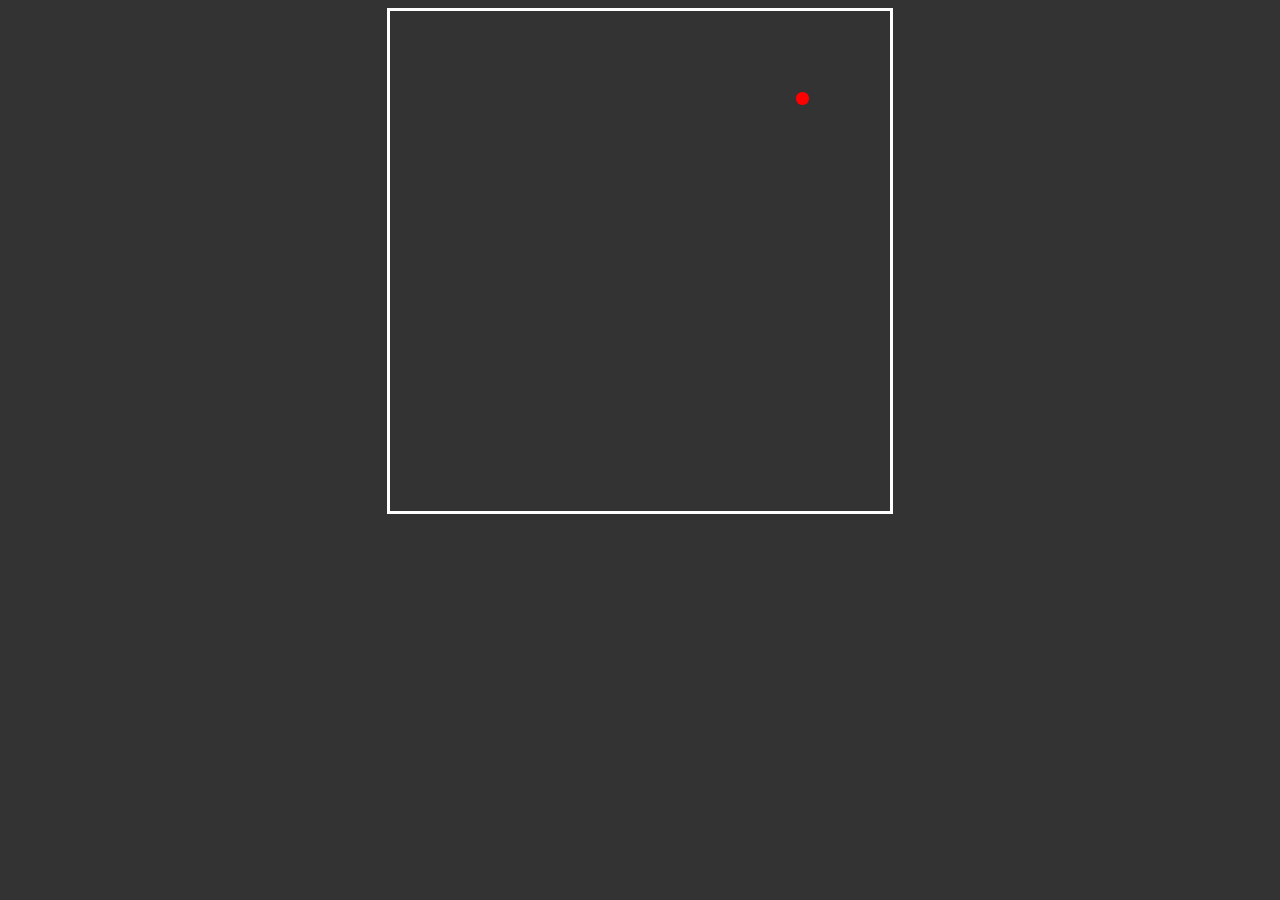
==== index.html @ 8b900563 "back up from this version, test of auto generate snake" ====
<!DOCTYPE html>
<html lang="en">

<head>
  <meta charset="UTF-8">
  <meta name="viewport" content="width=device-width, initial-scale=1.0">
  <link rel="stylesheet" href="style.css">
  <script defer src="script.js"></script>
  <title>Snake Game</title>
</head>

<body>
  <div class="grid">
    <div id="snake" class="">
    </div>
    <div class="food">

    </div>
  </div>
</body>

</html>
---- style.css ----
body {
  background-color: #333;
  color: white;
  display: flex;
  justify-content: center;
  align-items: center;
}

.grid {
  display: inline-grid;
  grid-template-columns: repeat(20, 25px [col-start]);
  grid-template-rows: repeat(20, 25px [row-start]);
  border: 3px solid white;
}

.start-position {
  grid-area: 1 / 1;
}

.snake-default {
  justify-self: center;
  align-self: center;
  background-color: lightgreen;
  width: 100%;
  height: 100%;
  border-radius: 50%;
  border: 3px black solid;
}

.food {
  justify-self: center;
  align-self: center;
  background-color: red;
  width: 50%;
  height: 50%;
  border-radius: 50%;
  display: none;
}
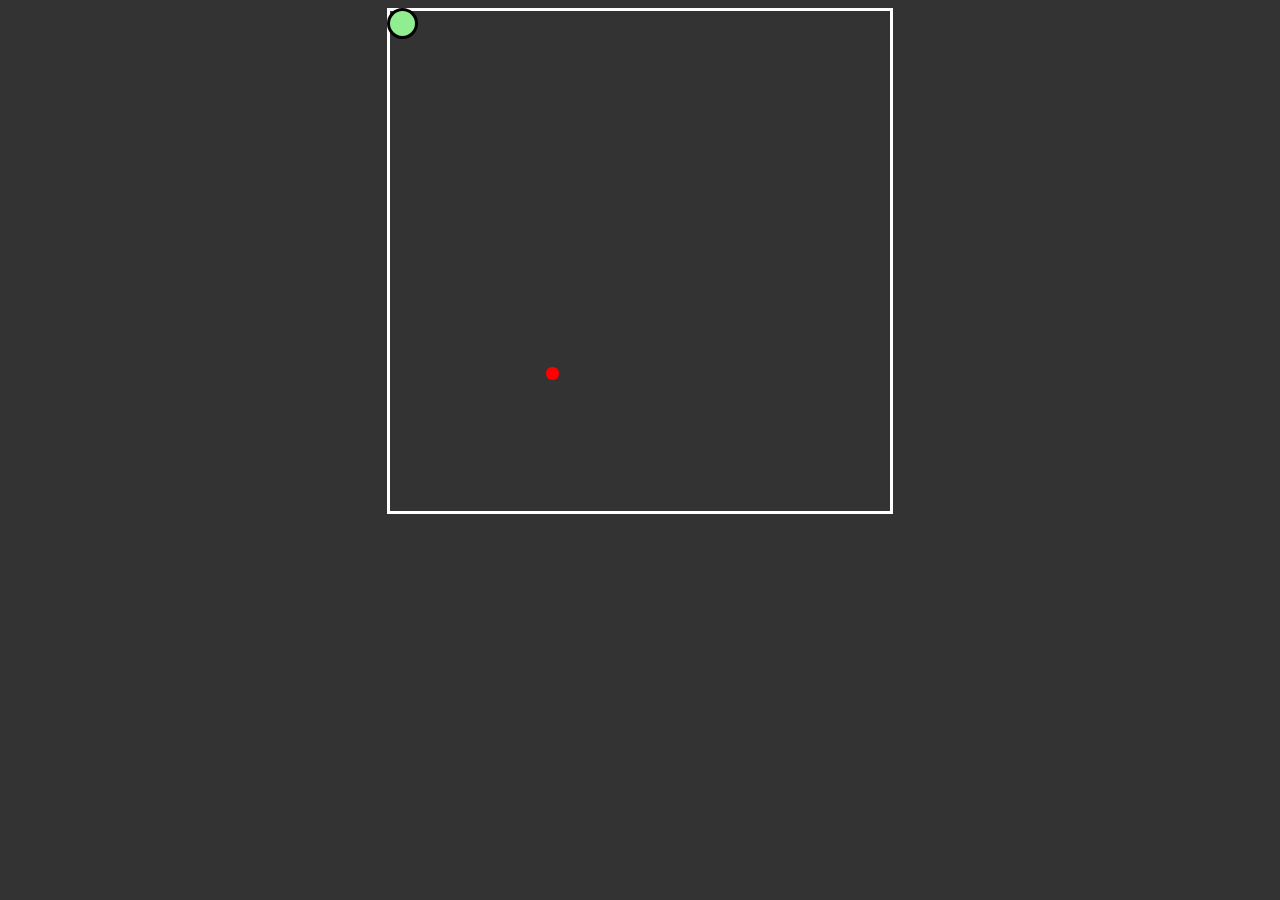
==== commit 92ba9567: "snake grows but its not as expected" ====
--- a/index.html
+++ b/index.html
@@ -11,8 +11,7 @@
 
 <body>
   <div class="grid">
-    <div id="snake" class="">
-    </div>
+    <!-- <div id="snake" class=""></div> -->
     <div class="food">
 
     </div>
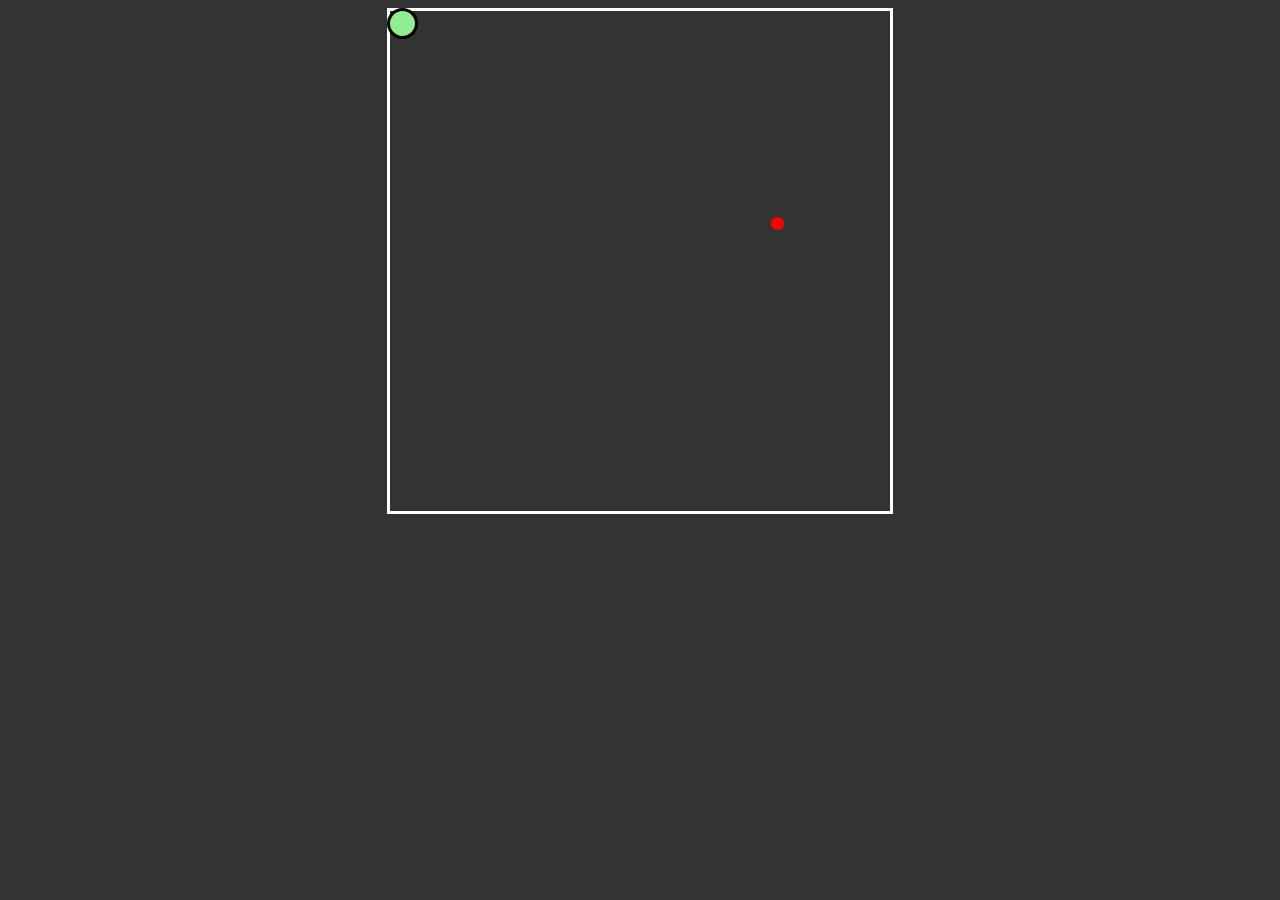
==== commit dc76059f: "snake growing and moving properly" ====
--- a/index.html
+++ b/index.html
@@ -11,10 +11,7 @@
 
 <body>
   <div class="grid">
-    <!-- <div id="snake" class=""></div> -->
-    <div class="food">
-
-    </div>
+    <div class="food"></div>
   </div>
 </body>
 
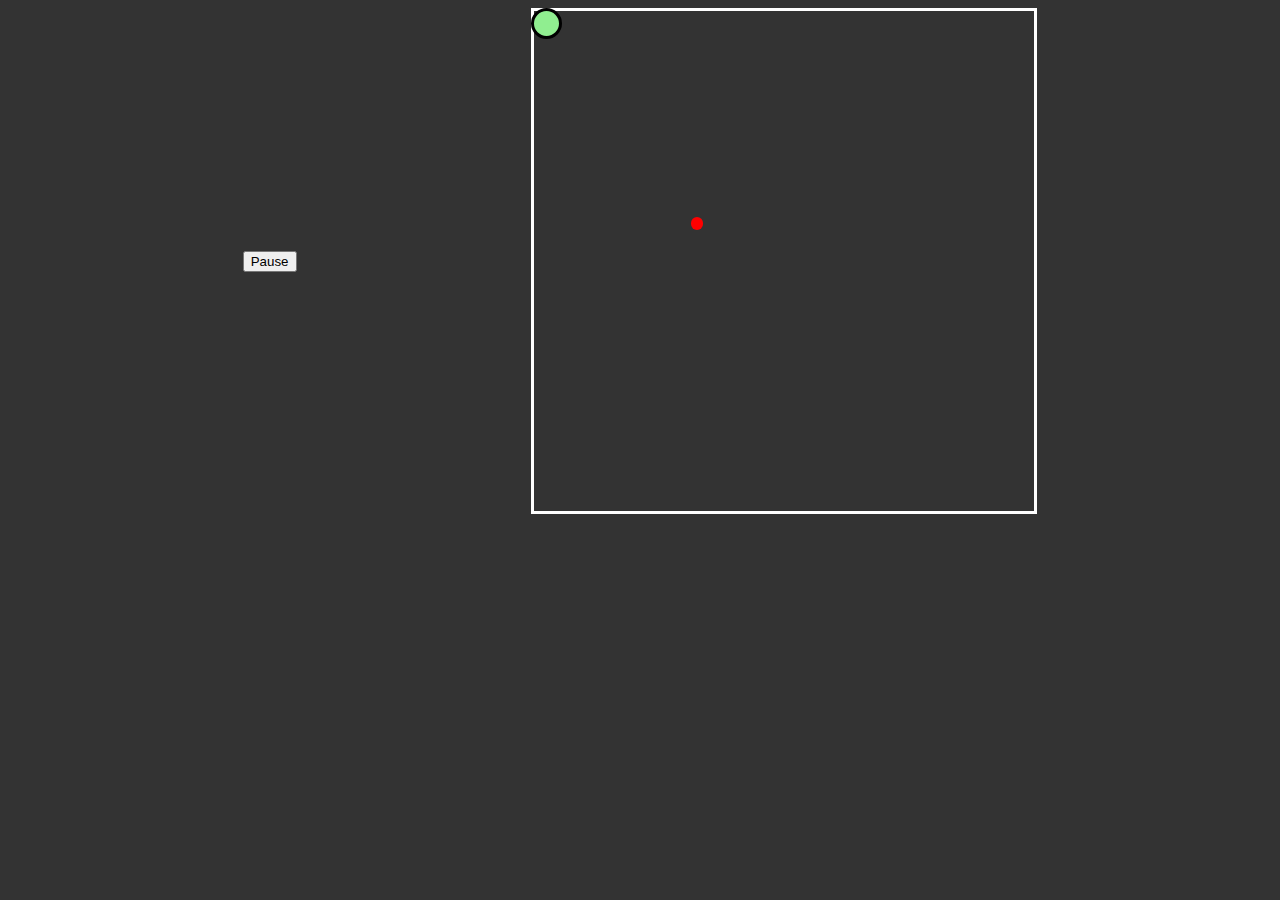
==== commit fcd8a02c: "add pause button" ====
--- a/index.html
+++ b/index.html
@@ -10,6 +10,7 @@
 </head>
 
 <body>
+  <button>Pause</button>
   <div class="grid">
     <div class="food"></div>
   </div>
--- a/style.css
+++ b/style.css
@@ -2,7 +2,7 @@
   background-color: #333;
   color: white;
   display: flex;
-  justify-content: center;
+  justify-content: space-evenly;
   align-items: center;
 }
 
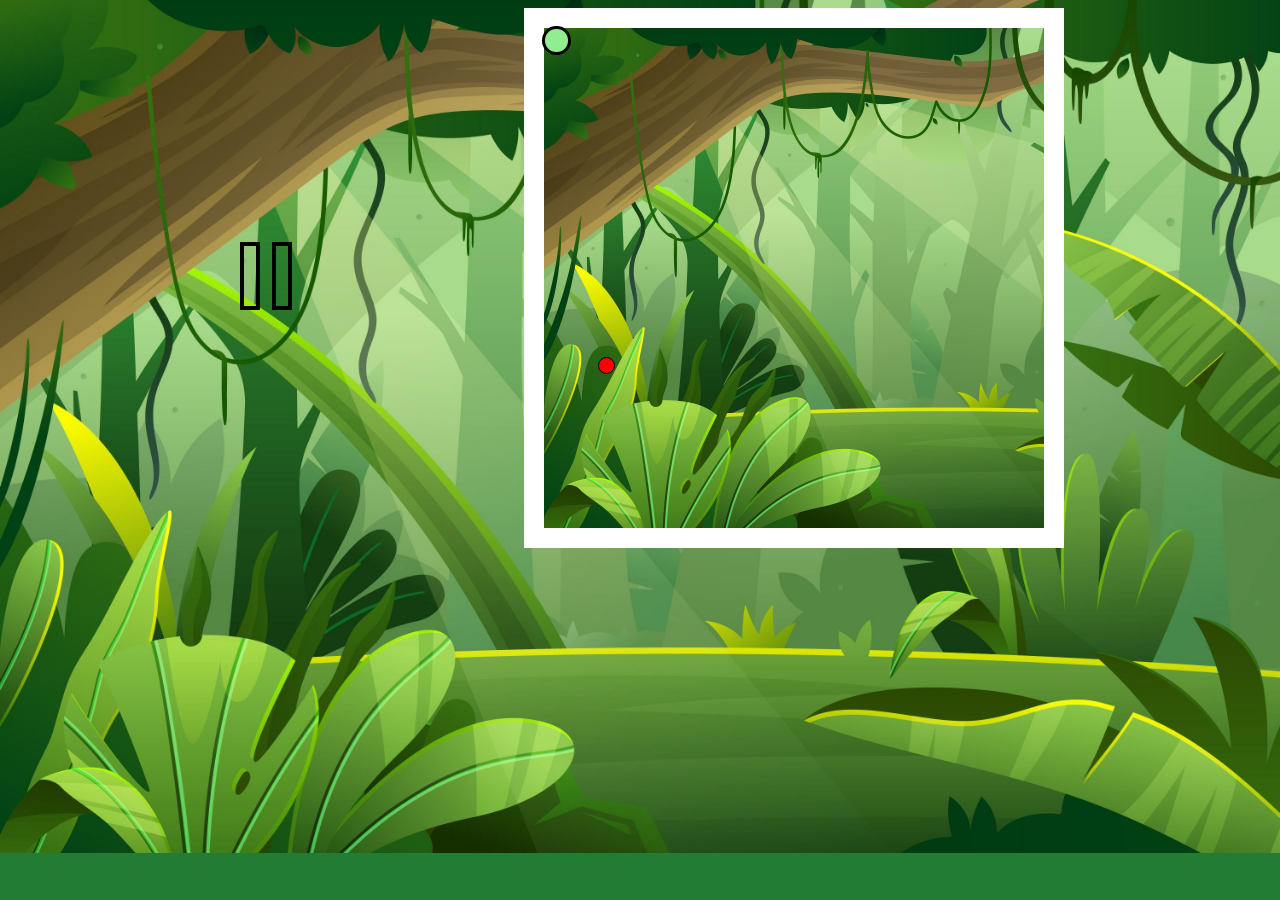
==== commit cce0e362: "more styling" ====
--- a/index.html
+++ b/index.html
@@ -9,8 +9,10 @@
   <title>Snake Game</title>
 </head>
 
-<body>
-  <button>Pause</button>
+<body class="game-body">
+  <div id="pause-play">
+    <img id="pause-game" src="pause.png" alt="Pause"><img id="play-game" src="play.png" alt="Play">
+  </div>
   <div class="grid">
     <div class="food"></div>
   </div>
--- a/style.css
+++ b/style.css
@@ -1,16 +1,79 @@
 body {
-  background-color: #333;
+  background-color: #237C34;
   color: white;
   display: flex;
   justify-content: space-evenly;
   align-items: center;
 }
 
+ul {
+  list-style-type: none;
+}
+
+#play-game {
+  display: none;
+}
+
+/* rgba(28, 190, 11, 0.58) */
+
+.instructions-body {
+  background-image: url("jungle.jpg");
+  background-repeat: no-repeat;
+  background-size: cover;
+}
+
+.snakeImg {
+  width : 60%;
+}
+
+.wasd {
+  width: 40%;
+}
+
+.li-wasd {
+  display: flex;
+  align-items: center;
+  justify-content: space-between;
+}
+
+.logo {
+  display: flex;
+  flex-direction: column;
+  align-items: center;
+  justify-content: space-evenly;
+}
+
+.instructions {
+  margin-top: 100px;
+  width: 50%;
+  display: flex;
+  padding-top: 100px;
+  background-color: rgba(28, 190, 11, 0.20);
+  border: 10px solid rgba(28, 190, 11, 1);
+  padding: 20px;
+  color: black;
+}
+
+.pause {
+  display: flex;
+  align-items: center;
+  justify-content: space-between;
+}
+
+.game-body {
+  background-image: url("jungle.jpg");
+  background-repeat: no-repeat;
+  background-size: cover;
+}
+
 .grid {
   display: inline-grid;
   grid-template-columns: repeat(20, 25px [col-start]);
   grid-template-rows: repeat(20, 25px [row-start]);
-  border: 3px solid white;
+  border: 20px solid white;
+  background-image: url("jungle.jpg");
+  background-repeat: no-repeat;
+  background-size: cover;
 }
 
 .start-position {
@@ -21,8 +84,8 @@
   justify-self: center;
   align-self: center;
   background-color: lightgreen;
-  width: 100%;
-  height: 100%;
+  width: 90%;
+  height: 90%;
   border-radius: 50%;
   border: 3px black solid;
 }
@@ -31,8 +94,9 @@
   justify-self: center;
   align-self: center;
   background-color: red;
-  width: 50%;
-  height: 50%;
+  width: 60%;
+  height: 60%;
   border-radius: 50%;
+  border: 1px black solid;
   display: none;
 }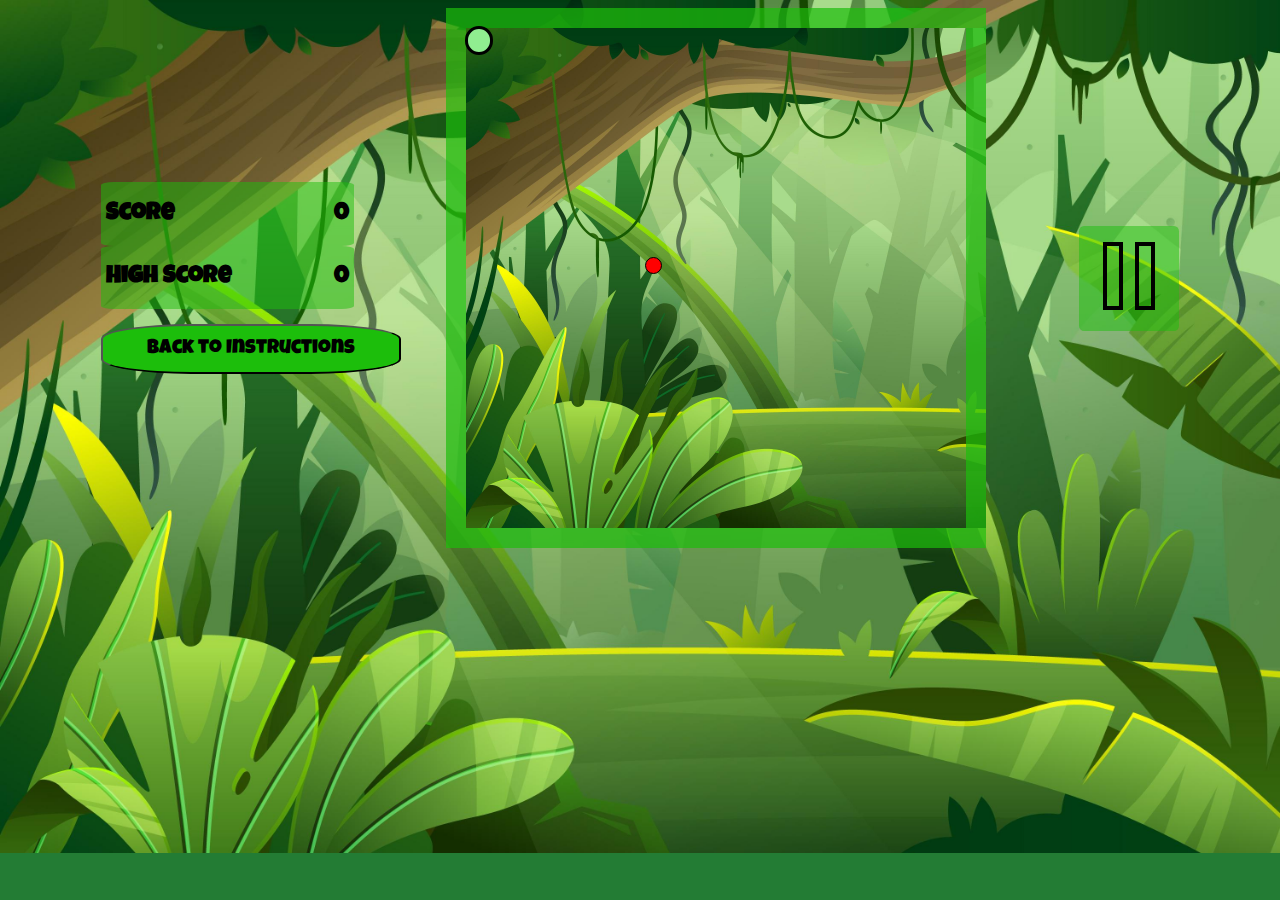
==== commit 7423e619: "design is done, dark mode remains" ====
--- a/index.html
+++ b/index.html
@@ -10,12 +10,29 @@
 </head>
 
 <body class="game-body">
+  <div class="score-board">
+    <div class="score">
+      <h2 class="score-label">Score</h2>
+      <h2 id="score-count" class="score-label">0</h2>
+    </div>
+    <div class="high-score">
+      <h2 class="score-label">High Score</h2>
+      <h2 id="high-score-count" class="score-label">0</h2>
+    </div>
+    <a href="instructions.html"><button class="return-instructions">Back to Instructions</button></a>
+  </div>
+  <div class="grid">
+    <div class="food"></div>
+    <div class="restart-msg">
+      <h2>You Crashed!</h2>
+      <button class="restart-btn">Restart</button>
+    </div>
+  </div>
   <div id="pause-play">
     <img id="pause-game" src="pause.png" alt="Pause"><img id="play-game" src="play.png" alt="Play">
   </div>
-  <div class="grid">
-    <div class="food"></div>
-  </div>
+
+
 </body>
 
 </html>--- a/style.css
+++ b/style.css
@@ -1,9 +1,11 @@
+@import url('https://fonts.googleapis.com/css2?family=Luckiest+Guy&display=swap');
+
 body {
   background-color: #237C34;
-  color: white;
   display: flex;
   justify-content: space-evenly;
   align-items: center;
+  font-family: 'Luckiest Guy', cursive;
 }
 
 ul {
@@ -14,12 +16,87 @@
   display: none;
 }
 
-/* rgba(28, 190, 11, 0.58) */
+#pause-play {
+  background-color: rgba(28, 190, 11, .5);
+  border-radius: 5%;
+}
+
+.restart-msg {
+  background-color: rgba(28, 190, 11, .5);
+  grid-area: 7 / 7 / 12 / 15;
+  border: rgba(28, 190, 11, 1) solid 5px;
+  border-radius: 30%;
+  display: flex;
+  flex-direction: column;
+  align-items: center;
+  display: none;
+  z-index: 1;
+}
+
+.restart-msg h2 {
+  text-align: center;
+}
+
+.restart-btn {
+  font-family: 'Luckiest Guy', cursive;
+  width: 130px;
+  height: 50px;
+  border-radius: 30%;
+  background-color: rgba(28, 190, 11, 1);
+  font-size: 24px;
+}
+
+.score-label {
+  display: inline;
+}
+
+.score, .high-score {
+  display: flex;
+  justify-content: space-between;
+  background-color: rgba(28, 190, 11, 0.5);
+  padding: 0 5px;
+  border-radius: 5%;
+}
+
+.score-board {
+  text-align: left;
+  display: flex;
+  flex-direction: column;
+  justify-content: space-around;
+  width: 20%;
+}
+
+.return-instructions {
+  font-family: 'Luckiest Guy', cursive;
+  width: 300.64px;
+  height: 50px;
+  border-radius: 30%;
+  background-color: rgba(28, 190, 11, 1);
+  font-size: 20px;
+  margin-top: 15px;
+}
+
+.start-button {
+  font-family: 'Luckiest Guy', cursive;
+  width: 150px;
+  height: 50px;
+  border-radius: 30%;
+  background-color: rgba(28, 190, 11, 1);
+  font-size: 35px;
+}
+
+.game-title {
+  font-size: 40px;
+  color: white;
+}
 
 .instructions-body {
+  /* background-image: url("snake_night2.jpg"); */
   background-image: url("jungle.jpg");
   background-repeat: no-repeat;
   background-size: cover;
+  flex-direction: column;
+  /* filter: grayscale(100%); */
 }
 
 .snakeImg {
@@ -44,7 +121,6 @@
 }
 
 .instructions {
-  margin-top: 100px;
   width: 50%;
   display: flex;
   padding-top: 100px;
@@ -52,6 +128,7 @@
   border: 10px solid rgba(28, 190, 11, 1);
   padding: 20px;
   color: black;
+  font-weight: bold;
 }
 
 .pause {
@@ -70,7 +147,7 @@
   display: inline-grid;
   grid-template-columns: repeat(20, 25px [col-start]);
   grid-template-rows: repeat(20, 25px [row-start]);
-  border: 20px solid white;
+  border: 20px solid rgba(28, 190, 11, .7);;
   background-image: url("jungle.jpg");
   background-repeat: no-repeat;
   background-size: cover;
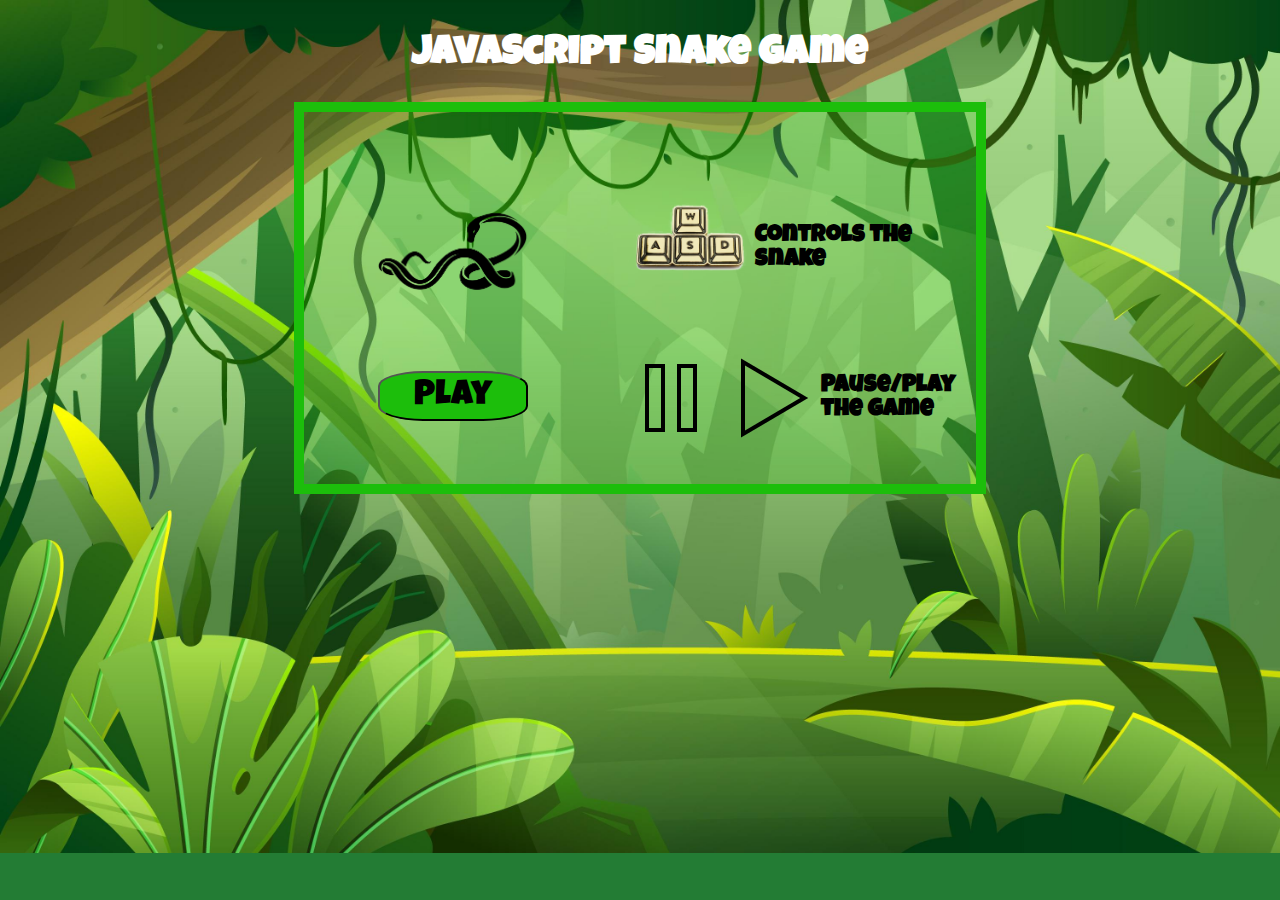
==== commit 99f8641d: "pages rename" ====
--- a/index.html
+++ b/index.html
@@ -5,34 +5,30 @@
   <meta charset="UTF-8">
   <meta name="viewport" content="width=device-width, initial-scale=1.0">
   <link rel="stylesheet" href="style.css">
-  <script defer src="script.js"></script>
-  <title>Snake Game</title>
+  <title>Instructions</title>
 </head>
 
-<body class="game-body">
-  <div class="score-board">
-    <div class="score">
-      <h2 class="score-label">Score</h2>
-      <h2 id="score-count" class="score-label">0</h2>
+<body class="instructions-body">
+  <h1 class="game-title">JavaScript Snake game</h1>
+  <div class="instructions">
+    <div class="logo">
+      <img class="snakeImg" src="snake2.png" alt="SNAKE">
+      <a href="game.html"><button class="start-button">Play</button></a>
     </div>
-    <div class="high-score">
-      <h2 class="score-label">High Score</h2>
-      <h2 id="high-score-count" class="score-label">0</h2>
-    </div>
-    <a href="instructions.html"><button class="return-instructions">Back to Instructions</button></a>
-  </div>
-  <div class="grid">
-    <div class="food"></div>
-    <div class="restart-msg">
-      <h2>You Crashed!</h2>
-      <button class="restart-btn">Restart</button>
+    <div class="controls">
+      <ul>
+        <li class="li-wasd">
+          <img class="wasd" src="WASDKeys.png" alt="WASD">
+          <h2>Controls the snake</h2>
+        </li>
+        <li class="pause">
+          <img id="pause-button" src="pause.png" alt="Pause">
+          <img id="play-button" src="play.png" alt="Play">
+          <h2>Pause/Play the game</h2>
+        </li>
+      </ul>
     </div>
   </div>
-  <div id="pause-play">
-    <img id="pause-game" src="pause.png" alt="Pause"><img id="play-game" src="play.png" alt="Play">
-  </div>
-
-
 </body>
 
 </html>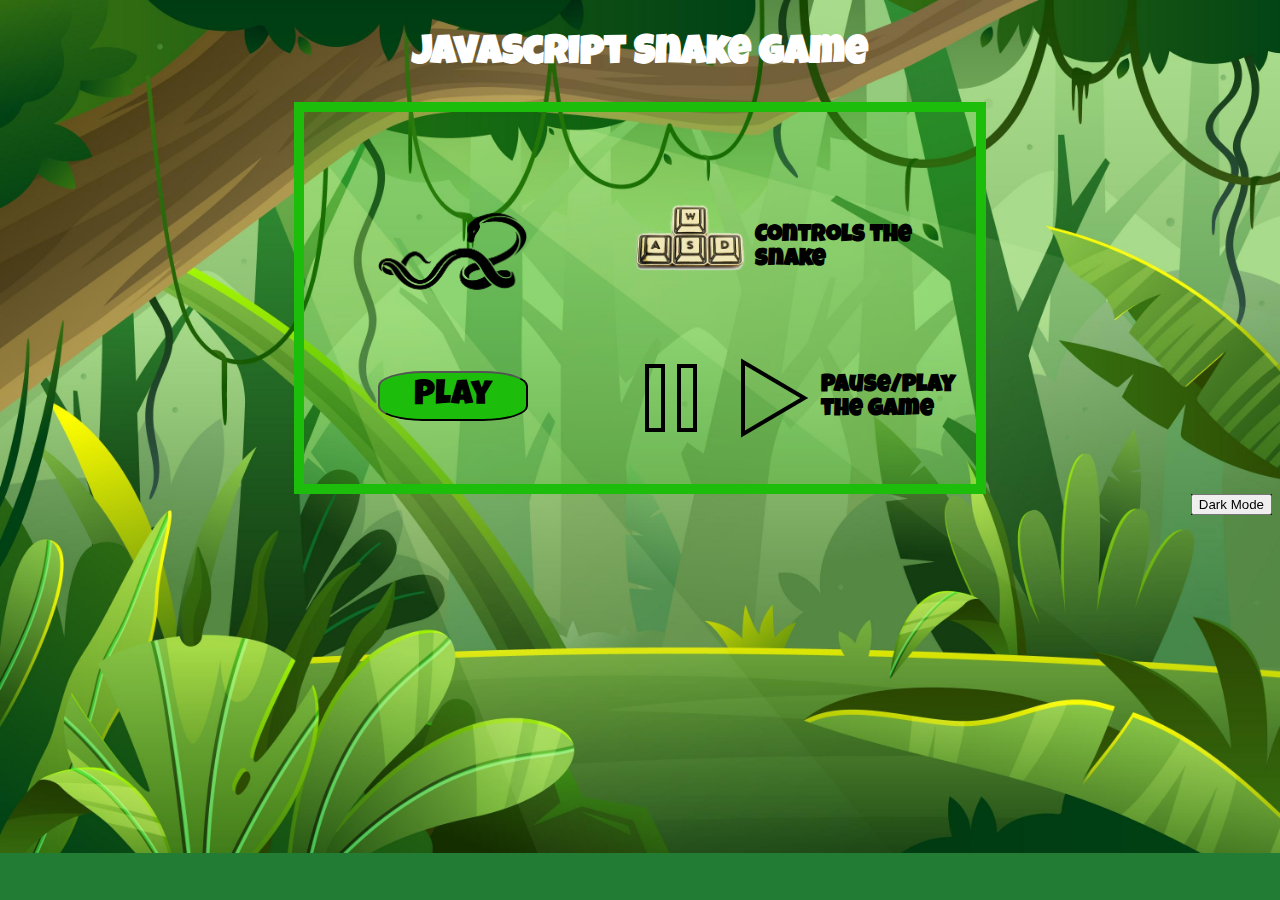
==== commit fa84a682: "dark mode functional, dark mode has to be toggled on page load" ====
--- a/index.html
+++ b/index.html
@@ -29,6 +29,16 @@
       </ul>
     </div>
   </div>
+  <div class="dark-mode"><button id="dark-mode-btn">Dark Mode</button></div>
 </body>
 
+<script>
+  const darkModeBtn = document.querySelector("#dark-mode-btn");
+  const theInstructionsBody = document.querySelector(".instructions-body");
+
+  darkModeBtn.addEventListener("click", () => {
+    theInstructionsBody.classList.toggle("dark-mode");
+  });
+</script>
+
 </html>--- a/style.css
+++ b/style.css
@@ -19,6 +19,10 @@
 #pause-play {
   background-color: rgba(28, 190, 11, .5);
   border-radius: 5%;
+}
+
+.dark-mode {
+  align-self:flex-end;
 }
 
 .restart-msg {
@@ -91,12 +95,10 @@
 }
 
 .instructions-body {
-  /* background-image: url("snake_night2.jpg"); */
   background-image: url("jungle.jpg");
   background-repeat: no-repeat;
   background-size: cover;
   flex-direction: column;
-  /* filter: grayscale(100%); */
 }
 
 .snakeImg {
@@ -176,4 +178,9 @@
   border-radius: 50%;
   border: 1px black solid;
   display: none;
+}
+
+.dark-mode {
+  filter: grayscale(1);
+  background-image: url("snake_night2.jpg");
 }